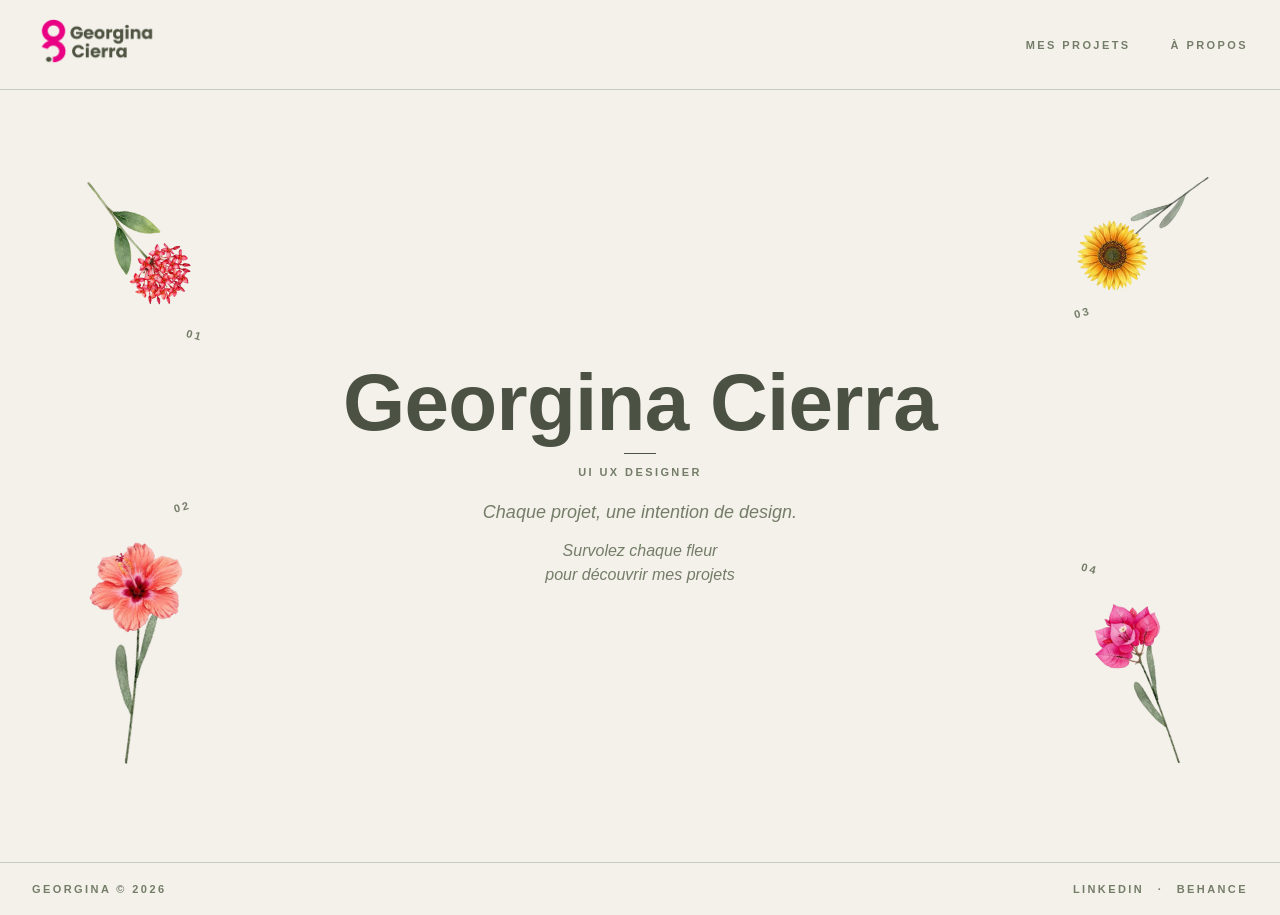
==== index.html @ d8f896f2 "Refactor navigation links to point to the new index.html; add main index and script files; implement" ====
<!doctype html>
<html lang="en">
  <head>
    <meta charset="UTF-8" />
    <meta name="viewport" content="width=device-width, initial-scale=1.0" />
    <title>Georgina Cierra - UI UX Designer</title>
    <link rel="icon" type="image/svg+xml" href="../assets/img/GC-favicon.svg" />
    <link rel="stylesheet" href="styles.css" />
  </head>

  <body>
    <div id="root">
      <!-- Navigation -->
      <header class="navbar">
        <nav class="nav-container">
          <a
            href="../index.html"
            class="nav-logo"
            aria-label="Georgina Cierra — Home"
            ><img
              src="../assets/img/logo-georgina.webp"
              alt="Logo icon and name Georgina Cierra"
          /></a>
          <div class="nav-links">
            <a href="../index.html" class="nav-link active" data-path="/"
              >Mes projets</a
            >
            <a href="../profil/index.html" class="nav-link">À propos</a>
          </div>
        </nav>
      </header>

      <!-- Main Content -->
      <main class="main-content">
        <!-- Hero Section -->
        <section class="hero-section">
          <!-- Centered Hero Text -->
          <div class="hero-text reveal is-visible">
            <h1 class="hero-title">
              <span class="title-line">Georgina Cierra</span>
            </h1>
            <hr class="hero-divider" />
            <p class="hero-subtitle">UI UX Designer</p>
            <p class="hero-tagline">Chaque projet, une intention de design.</p>
            <p class="hero-hint">
              Survolez chaque fleur<br />
              pour découvrir mes projets
            </p>
          </div>

          <!-- Desktop Flowers (Corner Positions) -->
          <div class="flowers-container">
            <!-- Flower 01 - Top Left -->
            <div class="flower-wrapper flower-tl" data-flower-id="01">
              <div class="flower-image-wrapper">
                <img
                  src="../assets/img/flowers/ixora-flower.webp"
                  alt="Ixora rouge"
                  class="flower-image"
                />
                <span class="flower-label">01</span>
              </div>
              <div class="flower-card">
                <div class="card-header">
                  <p class="card-eyebrow">
                    <span class="card-num">01</span>Design prospectif
                  </p>
                  <button
                    class="card-close"
                    aria-label="Fermer"
                    data-flower-id="01"
                  >
                    ×
                  </button>
                </div>
                <h3 class="card-title">IAnergy</h3>
                <hr class="card-divider" />
                <p class="card-description">
                  Prototype d'application futuriste pour une salle de sport
                  connectée projetée en 2050.
                </p>
                <a href="../projects/IAnergy-gym/index.html" class="card-cta">
                  <span class="cta-arrow">→</span>
                  View project
                </a>
              </div>
            </div>

            <!-- Flower 02 - Bottom Left -->
            <div class="flower-wrapper flower-bl" data-flower-id="02">
              <div class="flower-image-wrapper">
                <img
                  src="../assets/img/flowers/hibiscus-flower.webp"
                  alt="Hibiscus pêche"
                  class="flower-image"
                />
                <span class="flower-label">02</span>
              </div>
              <div class="flower-card">
                <div class="card-header">
                  <p class="card-eyebrow">
                    <span class="card-num">02</span>UX Case Study
                  </p>
                  <button
                    class="card-close"
                    aria-label="Fermer"
                    data-flower-id="02"
                  >
                    ×
                  </button>
                </div>
                <h3 class="card-title">Gustichef</h3>
                <hr class="card-divider" />
                <p class="card-description">
                  Plateforme de services de chefs à domicile.
                </p>
                <a href="../projects/Gustichef/index.html" class="card-cta">
                  <span class="cta-arrow">→</span>
                  View project
                </a>
              </div>
            </div>

            <!-- Flower 03 - Top Right -->
            <div class="flower-wrapper flower-tr" data-flower-id="03">
              <div class="flower-image-wrapper">
                <img
                  src="../assets/img/flowers/sunflower-flower.webp"
                  alt="Tournesol"
                  class="flower-image"
                />
                <span class="flower-label">03</span>
              </div>
              <div class="flower-card">
                <div class="card-header">
                  <p class="card-eyebrow">
                    <span class="card-num">03</span>WordPress / Web Design
                  </p>
                  <button
                    class="card-close"
                    aria-label="Fermer"
                    data-flower-id="03"
                  >
                    ×
                  </button>
                </div>
                <h3 class="card-title">Les Martines</h3>
                <hr class="card-divider" />
                <p class="card-description">
                  Refonte du site web sous WordPress et optimisation de
                  l'interface.
                </p>
                <a href="../projects/Les-martines/index.html" class="card-cta">
                  <span class="cta-arrow">→</span>
                  View project
                </a>
              </div>
            </div>

            <!-- Flower 04 - Bottom Right -->
            <div class="flower-wrapper flower-br" data-flower-id="04">
              <div class="flower-image-wrapper">
                <img
                  src="../assets/img/flowers/Bougainvillea-flower.webp"
                  alt="Bougainvillier rose"
                  class="flower-image"
                />
                <span class="flower-label">04</span>
              </div>
              <div class="flower-card">
                <div class="card-header">
                  <p class="card-eyebrow">
                    <span class="card-num">04</span>Alternance
                  </p>
                  <button
                    class="card-close"
                    aria-label="Fermer"
                    data-flower-id="04"
                  >
                    ×
                  </button>
                </div>
                <h3 class="card-title">Fast Retailing</h3>
                <hr class="card-divider" />
                <p class="card-description">
                  Webdesign et optimisation UX e-commerce pour deux marques
                  françaises (alternance).
                </p>
                <a
                  href="../projects/Fast-retailing/index.html"
                  class="card-cta"
                >
                  <span class="cta-arrow">→</span>
                  View project
                </a>
              </div>
            </div>
          </div>
        </section>

        <!-- Mobile / Tablet Projects Grid -->
        <section class="mobile-projects">
          <p class="projects-label">Mes projets</p>
          <div class="projects-grid">
            <!-- Project 01 -->
            <div class="project-item">
              <div class="project-flower">
                <img
                  src="../assets/img/flowers/ixora-flower.webp"
                  alt="Ixora rouge"
                  class="project-image"
                />
                <span class="project-label">01</span>
              </div>
              <div class="project-card">
                <div class="card-header">
                  <p class="card-eyebrow">
                    <span class="card-num">01</span>Design prospectif
                  </p>
                </div>
                <h3 class="card-title">IAnergy</h3>
                <hr class="card-divider" />
                <p class="card-description">
                  Prototype d'application futuriste pour une salle de sport
                  connectée projetée en 2050.
                </p>
                <a href="../projects/IAnergy-gym/index.html" class="card-cta">
                  <span class="cta-arrow">→</span>
                  View project
                </a>
              </div>
            </div>

            <!-- Project 02 -->
            <div class="project-item">
              <div class="project-flower">
                <img
                  src="../assets/img/flowers/hibiscus-flower.webp"
                  alt="Hibiscus pêche"
                  class="project-image"
                />
                <span class="project-label">02</span>
              </div>
              <div class="project-card">
                <div class="card-header">
                  <p class="card-eyebrow">
                    <span class="card-num">02</span>UX Case Study
                  </p>
                </div>
                <h3 class="card-title">Gustichef</h3>
                <hr class="card-divider" />
                <p class="card-description">
                  Plateforme de services de chefs à domicile.
                </p>
                <a href="../projects/Gustichef/index.html" class="card-cta">
                  <span class="cta-arrow">→</span>
                  View project
                </a>
              </div>
            </div>

            <!-- Project 03 -->
            <div class="project-item">
              <div class="project-flower">
                <img
                  src="../assets/img/flowers/sunflower-flower.webp"
                  alt="Tournesol"
                  class="project-image"
                />
                <span class="project-label">03</span>
              </div>
              <div class="project-card">
                <div class="card-header">
                  <p class="card-eyebrow">
                    <span class="card-num">03</span>WordPress / Web Design
                  </p>
                </div>
                <h3 class="card-title">Les Martines</h3>
                <hr class="card-divider" />
                <p class="card-description">
                  Refonte du site web sous WordPress et optimisation de
                  l'interface.
                </p>
                <a href="../projects/Les-martines/index.html" class="card-cta">
                  <span class="cta-arrow">→</span>
                  View project
                </a>
              </div>
            </div>

            <!-- Project 04 -->
            <div class="project-item">
              <div class="project-flower">
                <img
                  src="../assets/img/flowers/Bougainvillea-flower.webp"
                  alt="Bougainvillier rose"
                  class="project-image"
                />
                <span class="project-label">04</span>
              </div>
              <div class="project-card">
                <div class="card-header">
                  <p class="card-eyebrow">
                    <span class="card-num">04</span>Alternance
                  </p>
                </div>
                <h3 class="card-title">Fast Retailing</h3>
                <hr class="card-divider" />
                <p class="card-description">
                  Webdesign et optimisation UX e-commerce pour deux marques
                  françaises (alternance).
                </p>
                <a
                  href="../projects/Fast-retailing/index.html"
                  class="card-cta"
                >
                  <span class="cta-arrow">→</span>
                  View project
                </a>
              </div>
            </div>
          </div>
        </section>
      </main>

      <!-- Footer -->
      <footer class="footer">
        <div class="footer-container">
          <!-- <span class="footer-label">mon jardin</span> -->
          <span class="footer-label">Georgina © 2026</span>
          <span class="footer-links">
            <a
              href="https://www.linkedin.com/in/georgina1998cierra/"
              target="_blank"
              class="footer-link"
              >LinkedIn</a
            >
            <span class="footer-separator">·</span>
            <a
              href="https://www.behance.net/Georginaci2784"
              target="_blank"
              class="footer-link"
              >Behance</a
            >
          </span>
        </div>
      </footer>
    </div>

    <script src="script.js"></script>
  </body>
</html>
---- styles.css ----
/* ============================================
   GLOBAL STYLES & VARIABLES
   ============================================ */

:root {
  /* Color Palette */
  --background: 41 30% 94%;
  /* #F5F2EC */
  --foreground: 86 9% 29%;
  /* #505749 */
  --card: 41 50% 91%;
  /* slight cream tint of bg */
  --card-foreground: 86 9% 29%;
  --popover: 41 30% 94%;
  --popover-foreground: 86 9% 29%;
  --primary: 86 9% 29%;
  /* #505749 */
  --primary-foreground: 41 30% 96%;
  --secondary: 41 60% 91%;
  /* #FEF0D3 */
  --secondary-foreground: 86 9% 29%;
  --muted: 41 25% 88%;
  --muted-foreground: 86 9% 45%;
  --accent: 41 96% 91%;
  /* #FEF0D3 */
  --accent-foreground: 86 9% 29%;
  --highlight: 327 78% 47%;
  /* #D41A7D */
  --highlight-foreground: 41 30% 96%;
  --destructive: 0 60% 45%;
  --destructive-foreground: 41 30% 96%;
  --border: 86 8% 78%;
  --input: 86 8% 78%;
  --ring: 86 9% 29%;
  --radius: 0.75rem;

  /* Shadows */
  --shadow-soft: 0 18px 40px -24px hsl(86 15% 20% / 0.18);
  --shadow-card:
    0 1px 0 hsl(86 8% 78% / 0.6), 0 24px 60px -32px hsl(86 15% 20% / 0.22);
}

/* @media (prefers-color-scheme: dark) {
  :root {
    --background: 86 10% 10%;
    --foreground: 41 30% 92%;
    --card: 86 10% 13%;
    --card-foreground: 41 30% 92%;
    --popover: 86 10% 13%;
    --popover-foreground: 41 30% 92%;
    --primary: 41 60% 88%;
    --primary-foreground: 86 10% 12%;
    --secondary: 86 10% 18%;
    --secondary-foreground: 41 30% 92%;
    --muted: 86 10% 18%;
    --muted-foreground: 41 15% 65%;
    --accent: 86 10% 22%;
    --accent-foreground: 41 30% 92%;
    --highlight: 327 78% 60%;
    --highlight-foreground: 41 30% 96%;
    --destructive: 0 60% 45%;
    --destructive-foreground: 41 30% 92%;
    --border: 86 10% 22%;
    --input: 86 10% 22%;
    --ring: 41 60% 88%;
  }
} */

* {
  margin: 0;
  padding: 0;
  box-sizing: border-box;
  border-color: hsl(var(--border));
}

html {
  scroll-behavior: smooth;
}

body {
  background-color: hsl(var(--background));
  color: hsl(var(--foreground));
  font-family:
    "Karla",
    -apple-system,
    BlinkMacSystemFont,
    "Segoe UI",
    sans-serif;
  -webkit-font-smoothing: antialiased;
  -moz-osx-font-smoothing: grayscale;
}

::selection {
  background-color: hsl(var(--highlight));
  color: hsl(var(--highlight-foreground));
}

#root {
  display: flex;
  flex-direction: column;
  min-height: 100vh;
}

/* ============================================
   TYPOGRAPHY & UTILITIES
   ============================================ */

.label-eyebrow {
  font-size: 0.6875rem;
  line-height: 1;
  text-transform: uppercase;
  letter-spacing: 0.22em;
  font-weight: 600;
  color: hsl(var(--muted-foreground));
  font-family:
    "Karla",
    -apple-system,
    BlinkMacSystemFont,
    "Segoe UI",
    sans-serif;
}

.reveal {
  opacity: 0;
  transform: translateY(16px);
  transition:
    opacity 700ms cubic-bezier(0.22, 1, 0.36, 1),
    transform 700ms cubic-bezier(0.22, 1, 0.36, 1);
}

.reveal.is-visible {
  opacity: 1;
  transform: translateY(0);
}

@media (prefers-reduced-motion: reduce) {
  .reveal {
    opacity: 1;
    transform: none;
    transition: none;
  }

  html {
    scroll-behavior: auto;
  }
}

/* ============================================
NAVIGATION
============================================ */

.navbar {
  position: sticky;
  top: 0;
  z-index: 40;
  background-color: hsl(var(--background) / 0.85);
  -webkit-backdrop-filter: blur(10px);
  backdrop-filter: blur(10px);
  border-bottom: 1px solid hsl(var(--border));
}

.nav-container {
  max-width: 1400px;
  margin: 0 auto;
  display: flex;
  align-items: center;
  justify-content: space-between;
  padding: 1rem 1.25rem;
  gap: 1.5rem;
}

@media (min-width: 640px) {
  .nav-container {
    padding: 1rem 2rem;
    gap: 2.5rem;
  }
}

.nav-logo {
  font-weight: 700;
  color: hsl(var(--foreground));
  font-size: 1.125rem;
  letter-spacing: -0.03em;
  text-decoration: none;
  transition: color 200ms;
  white-space: nowrap;
}

.nav-logo:hover {
  color: hsl(var(--highlight));
}

.nav-links {
  display: flex;
  align-items: center;
  gap: 1.5rem;
}

@media (min-width: 640px) {
  .nav-links {
    gap: 2.5rem;
  }
}

.nav-link {
  font-size: 0.6875rem;
  text-transform: uppercase;
  letter-spacing: 0.22em;
  font-weight: 600;
  text-decoration: none;
  transition: color 200ms;
  color: hsl(var(--muted-foreground));
}

.nav-link:hover {
  color: hsl(var(--foreground));
}

.nav-link.active {
  color: hsl(var(--highlight));
}

.nav-logo img {
  width: 130px;
  object-fit: cover;
}

/* ============================================
MAIN CONTENT & FLEX LAYOUT
============================================ */

.main-content {
  flex: 1;
  display: flex;
  flex-direction: column;
}

/* ============================================
HERO SECTION
============================================ */

.hero-section {
  position: relative;
  display: flex;
  align-items: center;
  justify-content: center;
  padding: 4rem 1.25rem;
  min-height: auto;
  overflow: hidden;
}

@media (min-width: 1024px) {
  .hero-section {
    min-height: calc(100vh - 8rem);
    padding: 0 1.25rem;
    overflow: visible;
  }
}

.hero-text {
  position: relative;
  z-index: 10;
  text-align: center;
  max-width: 48rem;
  margin: 0 auto;
  pointer-events: none;
}

.hero-title {
  color: hsl(var(--foreground));
  line-height: 0.95;
  font-family:
    "Karla",
    -apple-system,
    BlinkMacSystemFont,
    "Segoe UI",
    sans-serif;
  font-weight: 800;
  letter-spacing: -0.03em;
}

.title-line {
  display: block;
  font-size: 3rem;
}

@media (min-width: 640px) {
  .title-line {
    font-size: 4.375rem;
  }
}

@media (min-width: 768px) {
  .title-line {
    font-size: 5rem;
  }
}

.hero-divider {
  width: 2rem;
  border: none;
  border-top: 1px solid hsl(var(--foreground));
  margin: 0.75rem auto;
}

.hero-subtitle {
  font-size: 0.6875rem;
  text-transform: uppercase;
  letter-spacing: 0.22em;
  font-weight: 600;
  color: hsl(var(--muted-foreground));
  margin-top: 0;
}

.hero-tagline {
  margin-top: 1.5rem;
  font-size: 1.125rem;
  font-style: italic;
  font-weight: 300;
  color: hsl(var(--muted-foreground));
  font-family:
    "Karla",
    -apple-system,
    BlinkMacSystemFont,
    "Segoe UI",
    sans-serif;
}

.hero-hint {
  margin-top: 1rem;
  font-size: 1rem;
  font-style: italic;
  font-weight: 300;
  color: hsl(var(--muted-foreground));
  font-family:
    "Karla",
    -apple-system,
    BlinkMacSystemFont,
    "Segoe UI",
    sans-serif;
  display: none;
  line-height: 1.5;
}

@media (min-width: 1024px) {
  .hero-hint {
    display: block;
  }
}

/* ============================================
   DESKTOP FLOWERS CONTAINER
   ============================================ */

.flowers-container {
  display: none;
  position: absolute;
  inset: 0;
  width: 100%;
  height: 100%;
}

@media (min-width: 1024px) {
  .flowers-container {
    display: block;
  }
}

.flower-wrapper {
  display: none;
  position: absolute;
  width: clamp(160px, 15vw, 240px);
  z-index: 20;
  cursor: pointer;
}

@media (min-width: 1024px) {
  .flower-wrapper {
    display: block;
  }
}

/* Corner positioning for flowers */
.flower-tl {
  top: 8%;
  left: 3%;
}

.flower-bl {
  bottom: 10%;
  left: 3%;
}

.flower-tr {
  top: 8%;
  right: 3%;
}

.flower-br {
  bottom: 10%;
  right: 3%;
}

.flower-image-wrapper {
  position: relative;
  transition: transform 300ms ease-in-out;
  transform-origin: center;
}

.flower-wrapper:hover .flower-image-wrapper {
  transform: scale(1.05);
}

/* Rotation per corner */
.flower-tl .flower-image-wrapper {
  transform: rotate(15deg);
}

.flower-bl .flower-image-wrapper {
  transform: rotate(-15deg);
}

.flower-tr .flower-image-wrapper {
  transform: rotate(-15deg);
}

.flower-br .flower-image-wrapper {
  transform: rotate(15deg);
}

.flower-wrapper:hover .flower-image-wrapper {
  transform: rotate(var(--rotation)) scale(1.05);
}

.flower-tl:hover .flower-image-wrapper {
  --rotation: 15deg;
}

.flower-bl:hover .flower-image-wrapper {
  --rotation: -15deg;
}

.flower-tr:hover .flower-image-wrapper {
  --rotation: -15deg;
}

.flower-br:hover .flower-image-wrapper {
  --rotation: 15deg;
}

.flower-image {
  width: 100%;
  height: auto;
  object-fit: contain;
  user-select: none;
  -webkit-user-drag: none;
  display: block;
}

.flower-label {
  position: absolute;
  font-size: 0.6875rem;
  text-transform: uppercase;
  letter-spacing: 0.22em;
  font-weight: 600;
  color: hsl(var(--muted-foreground));
}

.flower-tl .flower-label,
.flower-bl .flower-label {
  bottom: 0.25rem;
  right: 0.25rem;
}

.flower-tr .flower-label,
.flower-br .flower-label {
  bottom: 0.25rem;
  left: 0.25rem;
}

.flower-bl .flower-label {
  bottom: auto;
  top: 0.25rem;
}

.flower-br .flower-label {
  bottom: auto;
  top: 0.25rem;
}

/* Flower card positioning */
.flower-card {
  position: absolute;
  width: 18rem;
  opacity: 0;
  transform: translateY(0.5rem);
  pointer-events: none;
  transition:
    opacity 300ms ease,
    transform 300ms ease;
  z-index: 30;
  border-radius: var(--radius);
  background-color: hsl(var(--card));
  border: 1px solid hsl(var(--border));
  box-shadow: var(--shadow-card);
  padding: 1.25rem;
}

@media (min-width: 1280px) {
  .flower-card {
    width: 20rem;
  }
}

.flower-wrapper:hover .flower-card {
  opacity: 1;
  transform: translateY(0);
  pointer-events: auto;
}

/* Card positioning per corner */
.flower-tl .flower-card,
.flower-bl .flower-card {
  left: 100%;
  top: 50%;
  transform: translateY(-50%) translateY(0.5rem);
  margin-left: 1rem;
}

.flower-wrapper:hover.flower-tl .flower-card,
.flower-wrapper:hover.flower-bl .flower-card {
  transform: translateY(-50%) translateY(0);
}

.flower-tr .flower-card,
.flower-br .flower-card {
  right: 100%;
  top: 50%;
  transform: translateY(-50%) translateY(0.5rem);
  margin-right: 1rem;
}

.flower-wrapper:hover.flower-tr .flower-card,
.flower-wrapper:hover.flower-br .flower-card {
  transform: translateY(-50%) translateY(0);
}

.flower-bl .flower-card {
  top: auto;
  bottom: 50%;
  transform: translateY(50%) translateY(0.5rem);
}

.flower-wrapper:hover.flower-bl .flower-card {
  transform: translateY(50%) translateY(0);
}

.flower-br .flower-card {
  top: auto;
  bottom: 50%;
  transform: translateY(50%) translateY(0.5rem);
}

.flower-wrapper:hover.flower-br .flower-card {
  transform: translateY(50%) translateY(0);
}

/* ============================================
   PROJECT CARD STYLES
   ============================================ */

.card-header {
  display: flex;
  align-items: flex-start;
  justify-content: space-between;
  gap: 0.75rem;
}

.card-eyebrow {
  font-size: 0.6875rem;
  text-transform: uppercase;
  letter-spacing: 0.22em;
  font-weight: 600;
  color: hsl(var(--muted-foreground));
  margin: 0;
}

.card-num {
  color: hsl(var(--foreground));
  font-weight: 700;
  margin-right: 0.5rem;
}

.card-close {
  display: none;
  background: none;
  border: none;
  color: hsl(var(--muted-foreground));
  cursor: pointer;
  font-size: 1.5rem;
  padding: 0;
  line-height: 1;
  transition: color 200ms;
  margin-top: -0.25rem;
  margin-right: -0.25rem;
}

@media (min-width: 1024px) {
  .card-close {
    display: block;
  }
}

.card-close:hover {
  color: hsl(var(--foreground));
}

.card-title {
  margin-top: 0.75rem;
  font-size: 1.5rem;
  color: hsl(var(--foreground));
  font-family:
    "Karla",
    -apple-system,
    BlinkMacSystemFont,
    "Segoe UI",
    sans-serif;
  font-weight: 800;
  letter-spacing: -0.03em;
}

.card-divider {
  margin: 0.75rem 0;
  border: none;
  border-top: 1px solid hsl(var(--border));
}

.card-description {
  font-size: 0.875rem;
  color: hsl(var(--muted-foreground));
  line-height: 1.5;
  font-family:
    "Karla",
    -apple-system,
    BlinkMacSystemFont,
    "Segoe UI",
    sans-serif;
}

.card-cta {
  display: inline-flex;
  width: 100%;
  align-items: center;
  gap: 0.5rem;
  border-radius: 9999px;
  background-color: hsl(var(--muted));
  color: hsl(var(--foreground));
  padding: 0.625rem 1rem;
  font-size: 0.875rem;
  font-weight: 600;
  text-decoration: none;
  margin-top: 1.25rem;
  transition: background-color 200ms;
}

.card-cta:hover {
  background-color: hsl(var(--accent));
}

.cta-arrow {
  display: inline-block;
  width: 1rem;
  height: 1rem;
}

/* ============================================
   MOBILE/TABLET PROJECTS SECTION
   ============================================ */

.mobile-projects {
  display: block;
  padding: 0 1.25rem 5rem;
}

@media (min-width: 1024px) {
  .mobile-projects {
    display: none;
  }
}

.projects-label {
  font-size: 0.6875rem;
  text-transform: uppercase;
  letter-spacing: 0.22em;
  font-weight: 600;
  color: hsl(var(--muted-foreground));
  text-align: center;
  margin-bottom: 2rem;
}

.projects-grid {
  display: grid;
  grid-template-columns: 1fr;
  gap: 2rem;
  max-width: 48rem;
  margin: 0 auto;
}

@media (min-width: 640px) {
  .projects-grid {
    grid-template-columns: repeat(2, 1fr);
  }
}

.project-item {
  display: flex;
  flex-direction: column;
  align-items: center;
  text-align: center;
}

.project-flower {
  position: relative;
  width: 10rem;
}

@media (min-width: 640px) {
  .project-flower {
    width: 12rem;
  }
}

.project-image {
  width: 100%;
  height: auto;
  object-fit: contain;
  user-select: none;
  -webkit-user-drag: none;
  display: block;
}

.project-label {
  position: absolute;
  bottom: 0.25rem;
  right: 0.25rem;
  font-size: 0.6875rem;
  text-transform: uppercase;
  letter-spacing: 0.22em;
  font-weight: 600;
  color: hsl(var(--muted-foreground));
}

.project-card {
  margin-top: 1rem;
  width: 100%;
  max-width: 16rem;
  border-radius: var(--radius);
  background-color: hsl(var(--card));
  border: 1px solid hsl(var(--border));
  box-shadow: var(--shadow-card);
  padding: 1.25rem;
}

@media (min-width: 640px) {
  .project-card {
    padding: 1.5rem;
  }
}

/* ============================================
   FOOTER
   ============================================ */

.footer {
  background-color: hsl(var(--background));
  border-top: 1px solid hsl(var(--border));
  margin-top: auto;
}

.footer-container {
  max-width: 1400px;
  margin: 0 auto;
  padding: 1.25rem;
  display: flex;
  flex-direction: column;
  align-items: center;
  justify-content: space-between;
  gap: 0.75rem;
}

@media (min-width: 640px) {
  .footer-container {
    padding: 1.25rem 2rem;
    flex-direction: row;
  }
}

.footer-label {
  font-size: 0.6875rem;
  text-transform: uppercase;
  letter-spacing: 0.22em;
  font-weight: 600;
  color: hsl(var(--muted-foreground));
}

.footer-links {
  font-size: 0.6875rem;
  text-transform: uppercase;
  letter-spacing: 0.22em;
  font-weight: 600;
}

.footer-link {
  color: hsl(var(--muted-foreground));
  text-decoration: none;
  transition: color 200ms;
}

.footer-link:hover {
  color: hsl(var(--foreground));
}

.footer-separator {
  margin: 0 0.5rem;
  color: hsl(var(--muted-foreground));
}
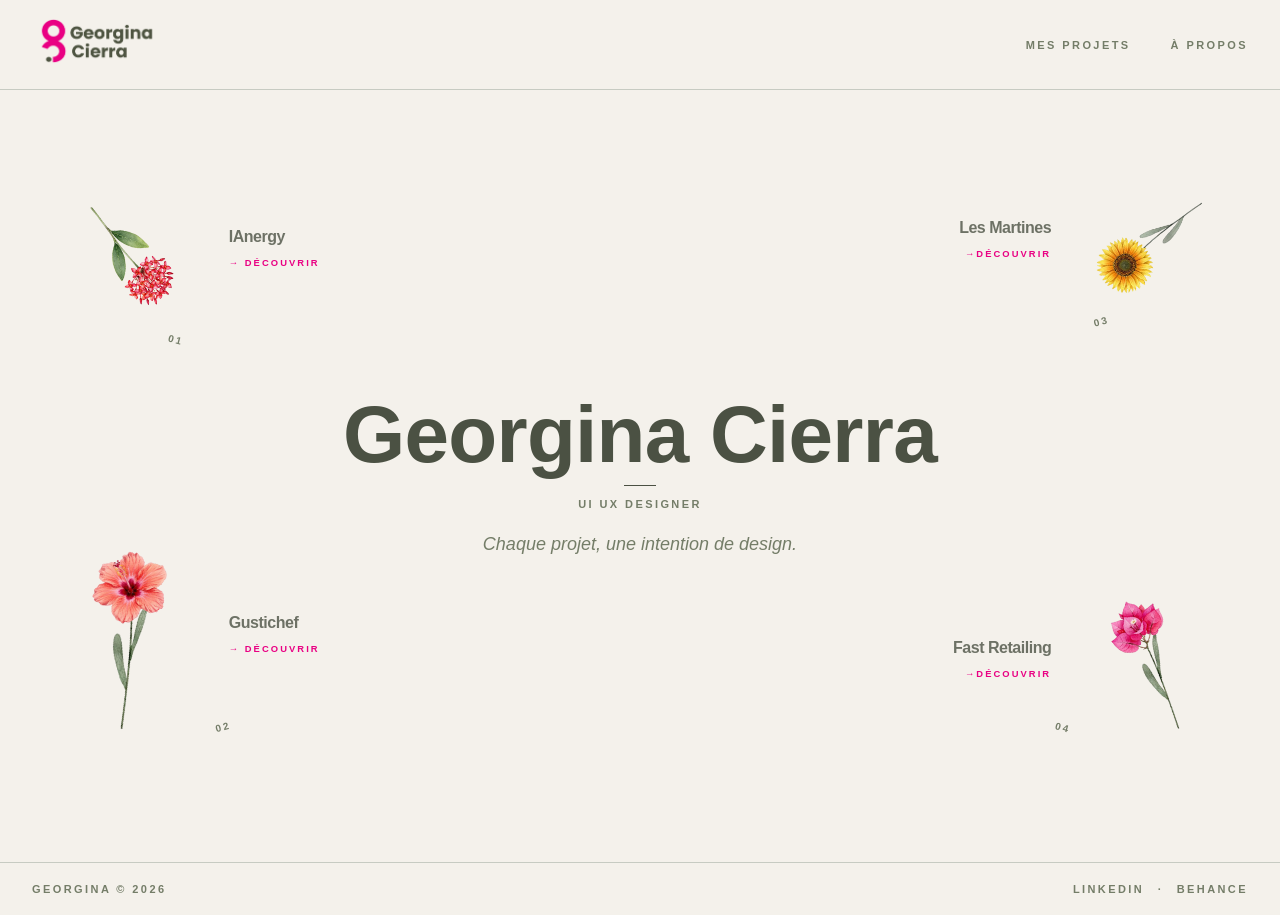
==== commit 3728420b: "adding titles to the flowers landing page, improving the ui experience" ====
--- a/index.html
+++ b/index.html
@@ -4,7 +4,7 @@
     <meta charset="UTF-8" />
     <meta name="viewport" content="width=device-width, initial-scale=1.0" />
     <title>Georgina Cierra - UI UX Designer</title>
-    <link rel="icon" type="image/svg+xml" href="../assets/img/GC-favicon.svg" />
+    <link rel="icon" type="image/svg+xml" href="./assets/img/GC-favicon.svg" />
     <link rel="stylesheet" href="styles.css" />
   </head>
 
@@ -14,18 +14,18 @@
       <header class="navbar">
         <nav class="nav-container">
           <a
-            href="../index.html"
+            href="index.html"
             class="nav-logo"
             aria-label="Georgina Cierra — Home"
             ><img
-              src="../assets/img/logo-georgina.webp"
+              src="assets/img/logo-georgina.webp"
               alt="Logo icon and name Georgina Cierra"
           /></a>
           <div class="nav-links">
-            <a href="../index.html" class="nav-link active" data-path="/"
+            <a href="index.html" class="nav-link active" data-path="/"
               >Mes projets</a
             >
-            <a href="../profil/index.html" class="nav-link">À propos</a>
+            <a href="profil/index.html" class="nav-link">À propos</a>
           </div>
         </nav>
       </header>
@@ -42,10 +42,6 @@
             <hr class="hero-divider" />
             <p class="hero-subtitle">UI UX Designer</p>
             <p class="hero-tagline">Chaque projet, une intention de design.</p>
-            <p class="hero-hint">
-              Survolez chaque fleur<br />
-              pour découvrir mes projets
-            </p>
           </div>
 
           <!-- Desktop Flowers (Corner Positions) -->
@@ -54,13 +50,19 @@
             <div class="flower-wrapper flower-tl" data-flower-id="01">
               <div class="flower-image-wrapper">
                 <img
-                  src="../assets/img/flowers/ixora-flower.webp"
+                  src="assets/img/flowers/ixora-flower.webp"
                   alt="Ixora rouge"
                   class="flower-image"
                 />
                 <span class="flower-label">01</span>
               </div>
-              <div class="flower-card">
+              <div class="flower-info">
+                <h3 class="flower-title">IAnergy</h3>
+                <a class="flower-cta" data-flower-id="01">
+                  <span class="cta-arrow">→</span>Découvrir
+                </a>
+              </div>
+              <div class="flower-card" id="card-01">
                 <div class="card-header">
                   <p class="card-eyebrow">
                     <span class="card-num">01</span>Design prospectif
@@ -73,15 +75,15 @@
                     ×
                   </button>
                 </div>
-                <h3 class="card-title">IAnergy</h3>
+                <h3 class="card-title">IAnergy Gym</h3>
                 <hr class="card-divider" />
                 <p class="card-description">
                   Prototype d'application futuriste pour une salle de sport
                   connectée projetée en 2050.
                 </p>
-                <a href="../projects/IAnergy-gym/index.html" class="card-cta">
-                  <span class="cta-arrow">→</span>
-                  View project
+                <a href="/projects/IAnergy-gym/" class="card-cta">
+                  <span class="cta-arrow">→</span>
+                  Voir
                 </a>
               </div>
             </div>
@@ -90,13 +92,19 @@
             <div class="flower-wrapper flower-bl" data-flower-id="02">
               <div class="flower-image-wrapper">
                 <img
-                  src="../assets/img/flowers/hibiscus-flower.webp"
+                  src="assets/img/flowers/hibiscus-flower.webp"
                   alt="Hibiscus pêche"
                   class="flower-image"
                 />
                 <span class="flower-label">02</span>
               </div>
-              <div class="flower-card">
+              <div class="flower-info">
+                <h3 class="flower-title">Gustichef</h3>
+                <a class="flower-cta" data-flower-id="02">
+                  <span class="cta-arrow">→</span>Découvrir
+                </a>
+              </div>
+              <div class="flower-card" id="card-02">
                 <div class="card-header">
                   <p class="card-eyebrow">
                     <span class="card-num">02</span>UX Case Study
@@ -114,9 +122,9 @@
                 <p class="card-description">
                   Plateforme de services de chefs à domicile.
                 </p>
-                <a href="../projects/Gustichef/index.html" class="card-cta">
-                  <span class="cta-arrow">→</span>
-                  View project
+                <a href="projects/Gustichef/index.html" class="card-cta">
+                  <span class="cta-arrow">→</span>
+                  Voir
                 </a>
               </div>
             </div>
@@ -125,13 +133,19 @@
             <div class="flower-wrapper flower-tr" data-flower-id="03">
               <div class="flower-image-wrapper">
                 <img
-                  src="../assets/img/flowers/sunflower-flower.webp"
+                  src="assets/img/flowers/sunflower-flower.webp"
                   alt="Tournesol"
                   class="flower-image"
                 />
                 <span class="flower-label">03</span>
               </div>
-              <div class="flower-card">
+              <div class="flower-info">
+                <h3 class="flower-title">Les Martines</h3>
+                <a class="flower-cta" data-flower-id="03">
+                  <span class="cta-arrow">→</span>Découvrir
+                </a>
+              </div>
+              <div class="flower-card" id="card-03">
                 <div class="card-header">
                   <p class="card-eyebrow">
                     <span class="card-num">03</span>WordPress / Web Design
@@ -150,9 +164,9 @@
                   Refonte du site web sous WordPress et optimisation de
                   l'interface.
                 </p>
-                <a href="../projects/Les-martines/index.html" class="card-cta">
-                  <span class="cta-arrow">→</span>
-                  View project
+                <a href="projects/Les-martines/index.html" class="card-cta">
+                  <span class="cta-arrow">→</span>
+                  Voir
                 </a>
               </div>
             </div>
@@ -161,13 +175,19 @@
             <div class="flower-wrapper flower-br" data-flower-id="04">
               <div class="flower-image-wrapper">
                 <img
-                  src="../assets/img/flowers/Bougainvillea-flower.webp"
+                  src="assets/img/flowers/Bougainvillea-flower.webp"
                   alt="Bougainvillier rose"
                   class="flower-image"
                 />
                 <span class="flower-label">04</span>
               </div>
-              <div class="flower-card">
+              <div class="flower-info">
+                <h3 class="flower-title">Fast Retailing</h3>
+                <a class="flower-cta" data-flower-id="04">
+                  <span class="cta-arrow">→</span>Découvrir
+                </a>
+              </div>
+              <div class="flower-card" id="card-04">
                 <div class="card-header">
                   <p class="card-eyebrow">
                     <span class="card-num">04</span>Alternance
@@ -186,17 +206,17 @@
                   Webdesign et optimisation UX e-commerce pour deux marques
                   françaises (alternance).
                 </p>
-                <a
-                  href="../projects/Fast-retailing/index.html"
-                  class="card-cta"
-                >
-                  <span class="cta-arrow">→</span>
-                  View project
+                <a href="projects/Fast-retailing/index.html" class="card-cta">
+                  <span class="cta-arrow">→</span>
+                  Voir
                 </a>
               </div>
             </div>
           </div>
         </section>
+
+        <!-- Modal Overlay -->
+        <div class="modal-overlay" id="modal-overlay"></div>
 
         <!-- Mobile / Tablet Projects Grid -->
         <section class="mobile-projects">
@@ -206,7 +226,7 @@
             <div class="project-item">
               <div class="project-flower">
                 <img
-                  src="../assets/img/flowers/ixora-flower.webp"
+                  src="assets/img/flowers/ixora-flower.webp"
                   alt="Ixora rouge"
                   class="project-image"
                 />
@@ -224,7 +244,7 @@
                   Prototype d'application futuriste pour une salle de sport
                   connectée projetée en 2050.
                 </p>
-                <a href="../projects/IAnergy-gym/index.html" class="card-cta">
+                <a href="projects/IAnergy-gym/index.html" class="card-cta">
                   <span class="cta-arrow">→</span>
                   View project
                 </a>
@@ -235,7 +255,7 @@
             <div class="project-item">
               <div class="project-flower">
                 <img
-                  src="../assets/img/flowers/hibiscus-flower.webp"
+                  src="assets/img/flowers/hibiscus-flower.webp"
                   alt="Hibiscus pêche"
                   class="project-image"
                 />
@@ -252,7 +272,7 @@
                 <p class="card-description">
                   Plateforme de services de chefs à domicile.
                 </p>
-                <a href="../projects/Gustichef/index.html" class="card-cta">
+                <a href="projects/Gustichef/index.html" class="card-cta">
                   <span class="cta-arrow">→</span>
                   View project
                 </a>
@@ -263,7 +283,7 @@
             <div class="project-item">
               <div class="project-flower">
                 <img
-                  src="../assets/img/flowers/sunflower-flower.webp"
+                  src="assets/img/flowers/sunflower-flower.webp"
                   alt="Tournesol"
                   class="project-image"
                 />
@@ -281,7 +301,7 @@
                   Refonte du site web sous WordPress et optimisation de
                   l'interface.
                 </p>
-                <a href="../projects/Les-martines/index.html" class="card-cta">
+                <a href="projects/Les-martines/index.html" class="card-cta">
                   <span class="cta-arrow">→</span>
                   View project
                 </a>
@@ -292,7 +312,7 @@
             <div class="project-item">
               <div class="project-flower">
                 <img
-                  src="../assets/img/flowers/Bougainvillea-flower.webp"
+                  src="assets/img/flowers/Bougainvillea-flower.webp"
                   alt="Bougainvillier rose"
                   class="project-image"
                 />
@@ -310,10 +330,7 @@
                   Webdesign et optimisation UX e-commerce pour deux marques
                   françaises (alternance).
                 </p>
-                <a
-                  href="../projects/Fast-retailing/index.html"
-                  class="card-cta"
-                >
+                <a href="projects/Fast-retailing/index.html" class="card-cta">
                   <span class="cta-arrow">→</span>
                   View project
                 </a>
--- a/styles.css
+++ b/styles.css
@@ -25,6 +25,8 @@
   /* #FEF0D3 */
   --accent-foreground: 86 9% 29%;
   --highlight: 327 78% 47%;
+  /* #D41A7D - Changed to rose #E90083 */
+  --highlight-rgb: 233 0 131;
   /* #D41A7D */
   --highlight-foreground: 41 30% 96%;
   --destructive: 0 60% 45%;
@@ -369,46 +371,58 @@
 .flower-wrapper {
   display: none;
   position: absolute;
-  width: clamp(160px, 15vw, 240px);
   z-index: 20;
-  cursor: pointer;
+}
+
+.flower-wrapper.is-active {
+  z-index: 60;
 }
 
 @media (min-width: 1024px) {
   .flower-wrapper {
-    display: block;
-  }
-}
-
-/* Corner positioning for flowers */
+    display: flex;
+    align-items: center;
+    gap: 1.5rem;
+    transition: transform 300ms ease;
+  }
+}
+
+/* Corner positioning & layout direction */
 .flower-tl {
-  top: 8%;
-  left: 3%;
+  top: 12%;
+  left: 4%;
+  flex-direction: row;
 }
 
 .flower-bl {
-  bottom: 10%;
-  left: 3%;
+  bottom: 15%;
+  left: 4%;
+  flex-direction: row;
 }
 
 .flower-tr {
-  top: 8%;
-  right: 3%;
+  top: 12%;
+  right: 4%;
+  flex-direction: row-reverse;
 }
 
 .flower-br {
-  bottom: 10%;
-  right: 3%;
+  bottom: 15%;
+  right: 4%;
+  flex-direction: row-reverse;
 }
 
 .flower-image-wrapper {
   position: relative;
+  width: clamp(140px, 12vw, 200px);
   transition: transform 300ms ease-in-out;
   transform-origin: center;
+  cursor: pointer;
+  flex-shrink: 0;
 }
 
 .flower-wrapper:hover .flower-image-wrapper {
-  transform: scale(1.05);
+  transform: scale(1.08);
 }
 
 /* Rotation per corner */
@@ -426,26 +440,6 @@
 
 .flower-br .flower-image-wrapper {
   transform: rotate(15deg);
-}
-
-.flower-wrapper:hover .flower-image-wrapper {
-  transform: rotate(var(--rotation)) scale(1.05);
-}
-
-.flower-tl:hover .flower-image-wrapper {
-  --rotation: 15deg;
-}
-
-.flower-bl:hover .flower-image-wrapper {
-  --rotation: -15deg;
-}
-
-.flower-tr:hover .flower-image-wrapper {
-  --rotation: -15deg;
-}
-
-.flower-br:hover .flower-image-wrapper {
-  --rotation: 15deg;
 }
 
 .flower-image {
@@ -459,7 +453,7 @@
 
 .flower-label {
   position: absolute;
-  font-size: 0.6875rem;
+  font-size: 0.625rem;
   text-transform: uppercase;
   letter-spacing: 0.22em;
   font-weight: 600;
@@ -468,42 +462,95 @@
 
 .flower-tl .flower-label,
 .flower-bl .flower-label {
-  bottom: 0.25rem;
-  right: 0.25rem;
+  bottom: -0.5rem;
+  right: 0;
 }
 
 .flower-tr .flower-label,
 .flower-br .flower-label {
-  bottom: 0.25rem;
-  left: 0.25rem;
-}
-
-.flower-bl .flower-label {
-  bottom: auto;
-  top: 0.25rem;
-}
-
-.flower-br .flower-label {
-  bottom: auto;
-  top: 0.25rem;
-}
-
-/* Flower card positioning */
+  bottom: -0.5rem;
+  left: 0;
+}
+
+/* Flower info (Title & CTA) */
+.flower-info {
+  display: flex;
+  flex-direction: column;
+  gap: 0.5rem;
+  transition: transform 300ms ease;
+}
+
+.flower-tl .flower-info,
+.flower-bl .flower-info {
+  text-align: left;
+  align-items: flex-start;
+}
+
+.flower-tr .flower-info,
+.flower-br .flower-info {
+  text-align: right;
+  align-items: flex-end;
+}
+
+.flower-title {
+  font-size: 1rem;
+  font-weight: 800;
+  color: hsl(var(--foreground) / 0.8);
+  margin: 0;
+  letter-spacing: -0.03em;
+  line-height: 1.1;
+}
+
+@media (min-width: 1280px) {
+  .flower-title {
+    font-size: 1rem;
+  }
+}
+
+.flower-cta {
+  padding: 0.2rem 0;
+  font-size: 0.5875rem;
+  text-transform: uppercase;
+  letter-spacing: 0.22em;
+  font-weight: 600;
+  color: rgb(var(--highlight-rgb));
+  transition: color 200ms;
+  cursor: pointer;
+}
+
+.flower-cta:hover {
+  color: hsl(var(--foreground));
+}
+
+/* Modal Overlay (Transparent for click-away) */
+.modal-overlay {
+  position: fixed;
+  inset: 0;
+  background-color: transparent;
+  z-index: 45;
+  display: none;
+  pointer-events: none;
+}
+
+.modal-overlay.is-active {
+  display: block;
+  pointer-events: auto;
+}
+
+/* Flower card positioning (Restored to absolute next to flower) */
 .flower-card {
   position: absolute;
   width: 18rem;
-  opacity: 0;
-  transform: translateY(0.5rem);
-  pointer-events: none;
+  display: none;
   transition:
     opacity 300ms ease,
-    transform 300ms ease;
-  z-index: 30;
+    transform 300ms cubic-bezier(0.22, 1, 0.36, 1);
+  z-index: 50;
   border-radius: var(--radius);
   background-color: hsl(var(--card));
   border: 1px solid hsl(var(--border));
   box-shadow: var(--shadow-card);
-  padding: 1.25rem;
+  padding: 1.5rem;
 }
 
 @media (min-width: 1280px) {
@@ -512,57 +559,49 @@
   }
 }
 
-.flower-wrapper:hover .flower-card {
-  opacity: 1;
-  transform: translateY(0);
+.flower-card.is-active {
+  display: block;
   pointer-events: auto;
 }
 
-/* Card positioning per corner */
+/* Position cards relative to the flower-wrapper */
 .flower-tl .flower-card,
 .flower-bl .flower-card {
   left: 100%;
   top: 50%;
-  transform: translateY(-50%) translateY(0.5rem);
-  margin-left: 1rem;
-}
-
-.flower-wrapper:hover.flower-tl .flower-card,
-.flower-wrapper:hover.flower-bl .flower-card {
-  transform: translateY(-50%) translateY(0);
+  transform: translateY(-50%) translateX(-1rem);
+  margin-left: 2rem;
+}
+
+.flower-tl .flower-card.is-active,
+.flower-bl .flower-card.is-active {
+  transform: translateY(-50%) translateX(0);
 }
 
 .flower-tr .flower-card,
 .flower-br .flower-card {
   right: 100%;
   top: 50%;
-  transform: translateY(-50%) translateY(0.5rem);
-  margin-right: 1rem;
-}
-
-.flower-wrapper:hover.flower-tr .flower-card,
-.flower-wrapper:hover.flower-br .flower-card {
-  transform: translateY(-50%) translateY(0);
-}
-
-.flower-bl .flower-card {
-  top: auto;
-  bottom: 50%;
-  transform: translateY(50%) translateY(0.5rem);
-}
-
-.flower-wrapper:hover.flower-bl .flower-card {
-  transform: translateY(50%) translateY(0);
-}
-
+  transform: translateY(-50%) translateX(1rem);
+  margin-right: 2rem;
+}
+
+.flower-tr .flower-card.is-active,
+.flower-br .flower-card.is-active {
+  transform: translateY(-50%) translateX(0);
+}
+
+/* Adjust vertical offset for bottom corners to avoid footer/overlap if needed */
+.flower-bl .flower-card,
 .flower-br .flower-card {
   top: auto;
-  bottom: 50%;
-  transform: translateY(50%) translateY(0.5rem);
-}
-
-.flower-wrapper:hover.flower-br .flower-card {
-  transform: translateY(50%) translateY(0);
+  bottom: 0;
+  transform: translateY(1rem);
+}
+
+.flower-bl .flower-card.is-active,
+.flower-br .flower-card.is-active {
+  transform: translateY(0);
 }
 
 /* ============================================
@@ -823,4 +862,4 @@
 .footer-separator {
   margin: 0 0.5rem;
   color: hsl(var(--muted-foreground));
-}+}
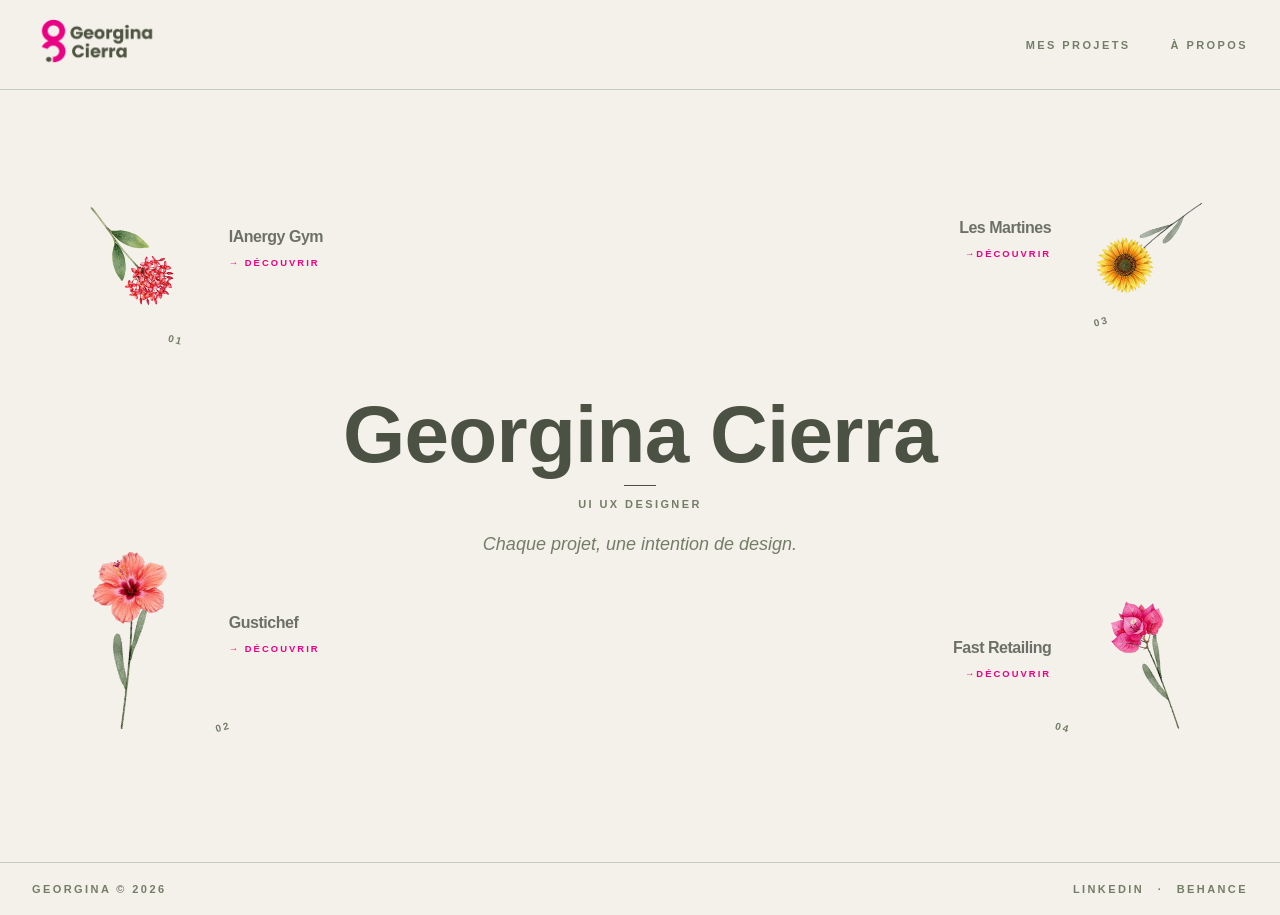
==== commit d9da3dc3: "update ainergy project" ====
--- a/index.html
+++ b/index.html
@@ -57,7 +57,7 @@
                 <span class="flower-label">01</span>
               </div>
               <div class="flower-info">
-                <h3 class="flower-title">IAnergy</h3>
+                <h3 class="flower-title">IAnergy Gym</h3>
                 <a class="flower-cta" data-flower-id="01">
                   <span class="cta-arrow">→</span>Découvrir
                 </a>
